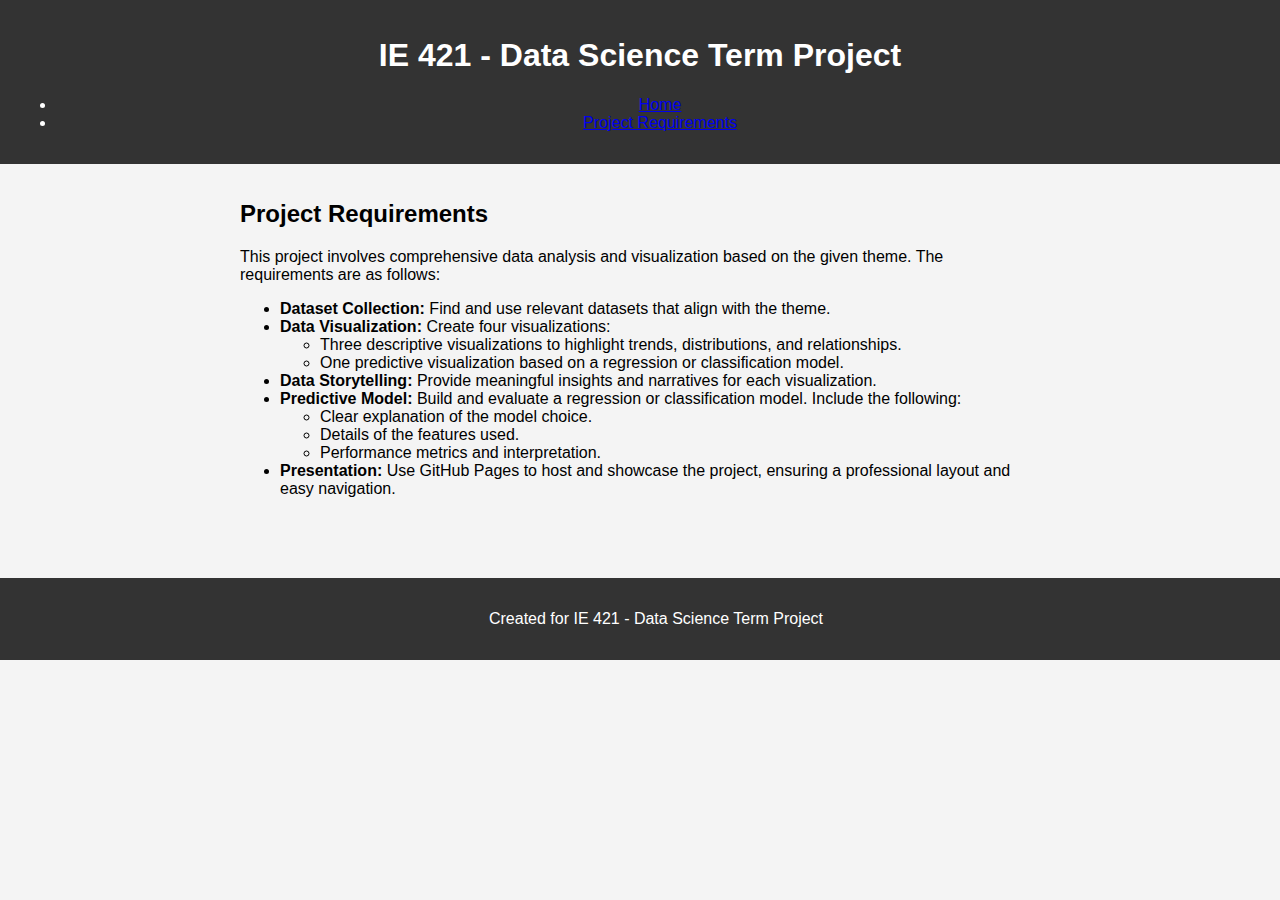
==== requirements.html @ a065161a "Create requirements.html" ====
<!DOCTYPE html>
<html lang="en">
<head>
    <meta charset="UTF-8">
    <meta name="viewport" content="width=device-width, initial-scale=1.0">
    <link rel="stylesheet" href="css/style.css">
    <title>Project Requirements</title>
</head>
<body>
<header>
    <h1>IE 421 - Data Science Term Project</h1>
    <nav>
        <ul>
            <li><a href="index.html">Home</a></li>
            <li><a href="requirements.html">Project Requirements</a></li>
        </ul>
    </nav>
</header>
<main>
    <section>
        <h2>Project Requirements</h2>
        <p>This project involves comprehensive data analysis and visualization based on the given theme. The requirements are as follows:</p>
        <ul>
            <li><strong>Dataset Collection:</strong> Find and use relevant datasets that align with the theme.</li>
            <li><strong>Data Visualization:</strong> Create four visualizations:
                <ul>
                    <li>Three descriptive visualizations to highlight trends, distributions, and relationships.</li>
                    <li>One predictive visualization based on a regression or classification model.</li>
                </ul>
            </li>
            <li><strong>Data Storytelling:</strong> Provide meaningful insights and narratives for each visualization.</li>
            <li><strong>Predictive Model:</strong> Build and evaluate a regression or classification model. Include the following:
                <ul>
                    <li>Clear explanation of the model choice.</li>
                    <li>Details of the features used.</li>
                    <li>Performance metrics and interpretation.</li>
                </ul>
            </li>
            <li><strong>Presentation:</strong> Use GitHub Pages to host and showcase the project, ensuring a professional layout and easy navigation.</li>
        </ul>
    </section>
</main>
<footer>
    <p>Created for IE 421 - Data Science Term Project</p>
</footer>
</body>
</html>
---- css/style.css ----
body {
    font-family: Arial, sans-serif;
    background-color: #f4f4f4;
    margin: 0;
    padding: 0;
}

header {
    background-color: #333;
    color: #fff;
    text-align: center;
    padding: 1rem;
}

main {
    padding: 1rem;
    max-width: 800px;
    margin: auto;
    padding-bottom: 4rem; /* Ensures space for the footer */
}

img {
    max-width: 100%;
    display: block;
    margin: 1rem 0;
}

footer {
    background-color: #333;
    color: #fff;
    text-align: center;
    padding: 1rem;
    position: relative; /* Change from fixed to relative */
    bottom: 0;
    width: 100%;
}
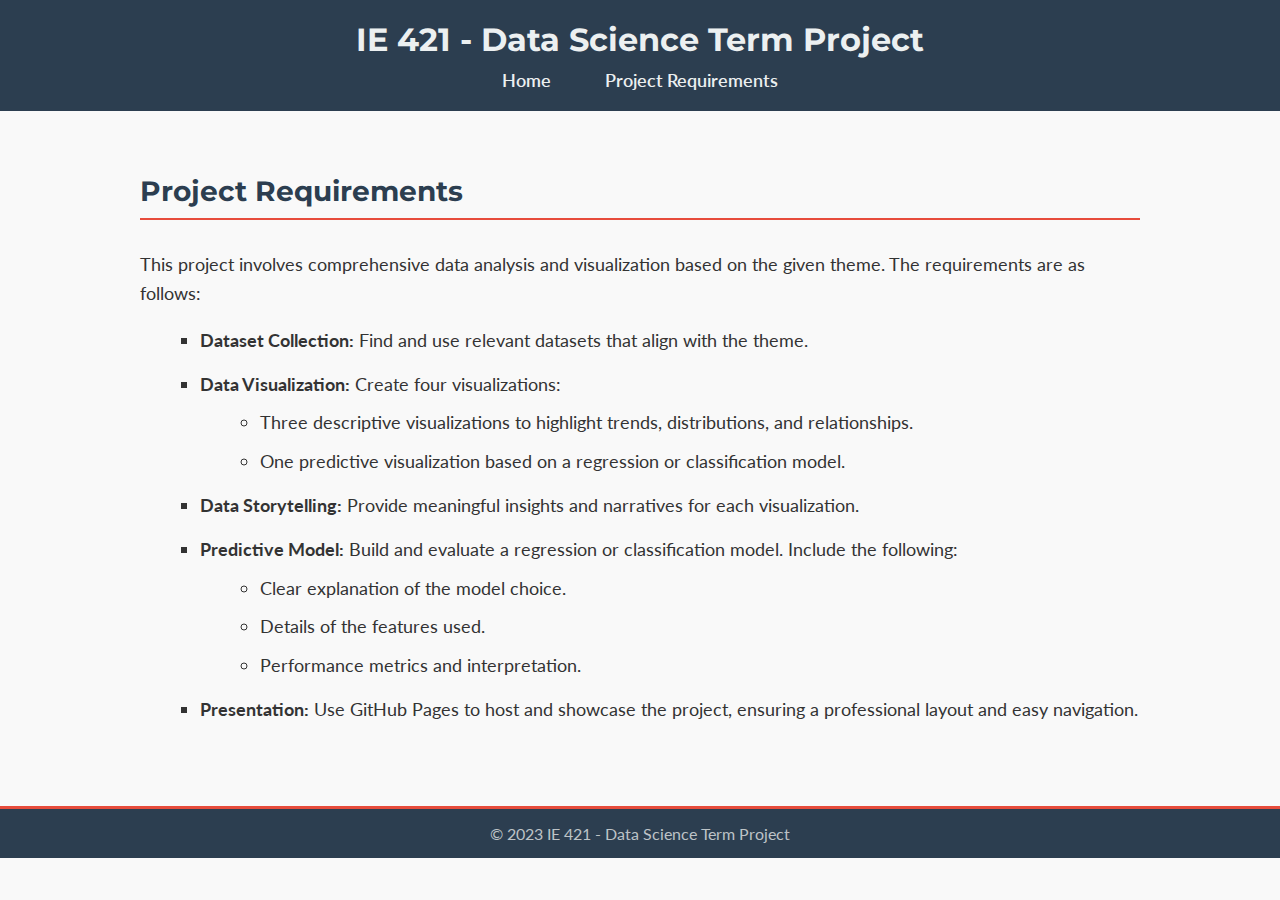
==== commit 840ec049: "Update requirements.html" ====
--- a/requirements.html
+++ b/requirements.html
@@ -3,8 +3,11 @@
 <head>
     <meta charset="UTF-8">
     <meta name="viewport" content="width=device-width, initial-scale=1.0">
+    <title>Project Requirements</title>
+    <!-- Google Fonts -->
+    <link href="https://fonts.googleapis.com/css?family=Montserrat:400,600|Lato:400,700&display=swap" rel="stylesheet">
+    <!-- CSS Stylesheet -->
     <link rel="stylesheet" href="css/style.css">
-    <title>Project Requirements</title>
 </head>
 <body>
 <header>
@@ -41,7 +44,7 @@
     </section>
 </main>
 <footer>
-    <p>Created for IE 421 - Data Science Term Project</p>
+    <p>&copy; 2023 IE 421 - Data Science Term Project</p>
 </footer>
 </body>
 </html>
--- a/css/style.css
+++ b/css/style.css
@@ -1,37 +1,130 @@
 
 body {
-    font-family: Arial, sans-serif;
-    background-color: #f4f4f4;
+    font-family: 'Lato', sans-serif;
+    background-color: #f9f9f9;
+    color: #333;
     margin: 0;
     padding: 0;
 }
 
 header {
-    background-color: #333;
-    color: #fff;
+    background-color: #2c3e50;
+    color: #ecf0f1;          
     text-align: center;
-    padding: 1rem;
+    padding: 20px 0;
+    position: sticky;
+    top: 0;
+    z-index: 1000;
+}
+
+header h1 {
+    font-family: 'Montserrat', sans-serif;
+    font-size: 32px;
+    margin: 0;
+}
+
+nav {
+    margin-top: 10px;
+}
+
+nav ul {
+    list-style: none;
+    padding: 0;
+    margin: 0;
+    text-align: center;
+}
+
+nav ul li {
+    display: inline-block;
+    margin: 0 15px;
+}
+
+nav ul li a {
+    text-decoration: none;
+    color: #ecf0f1;
+    font-weight: 600;
+    font-size: 18px;
+    padding: 10px;
+    transition: color 0.3s;
+}
+
+nav ul li a:hover {
+    color: #e74c3c;
 }
 
 main {
-    padding: 1rem;
-    max-width: 800px;
-    margin: auto;
-    padding-bottom: 4rem; /* Ensures space for the footer */
+    padding: 40px 20px;
+    max-width: 1000px;
+    margin: 0 auto;
+    padding-bottom: 4rem;
 }
 
-img {
-    max-width: 100%;
-    display: block;
-    margin: 1rem 0;
+section h2 {
+    font-family: 'Montserrat', sans-serif;
+    font-size: 28px;
+    color: #2c3e50;
+    border-bottom: 2px solid #e74c3c; 
+    padding-bottom: 10px;
+    margin-bottom: 30px;
+}
+
+section p {
+    font-size: 18px;
+    line-height: 1.6;
+}
+
+section ul {
+    font-size: 18px;
+    line-height: 1.6;
+    margin-left: 20px;
+    list-style-type: square;
+}
+
+section ul li {
+    margin-bottom: 15px;
+}
+
+section ul ul {
+    margin-top: 10px;
+    list-style-type: circle;
+}
+
+section ul ul li {
+    margin-bottom: 10px;
 }
 
 footer {
-    background-color: #333;
-    color: #fff;
+    background-color: #2c3e50;
+    color: #bdc3c7;
     text-align: center;
-    padding: 1rem;
-    position: relative; /* Change from fixed to relative */
+    padding: 15px 0;
+    border-top: 3px solid #e74c3c;
+    position: relative; 
     bottom: 0;
     width: 100%;
 }
+
+footer p {
+    margin: 0;
+    font-size: 16px;
+}
+
+/* Responsive Design */
+@media (max-width: 768px) {
+    header h1 {
+        font-size: 24px;
+    }
+    nav ul li {
+        margin: 0 10px;
+    }
+    nav ul li a {
+        font-size: 16px;
+    }
+    section h2 {
+        font-size: 24px;
+    }
+    section p,
+    section ul {
+        font-size: 16px;
+    }
+}
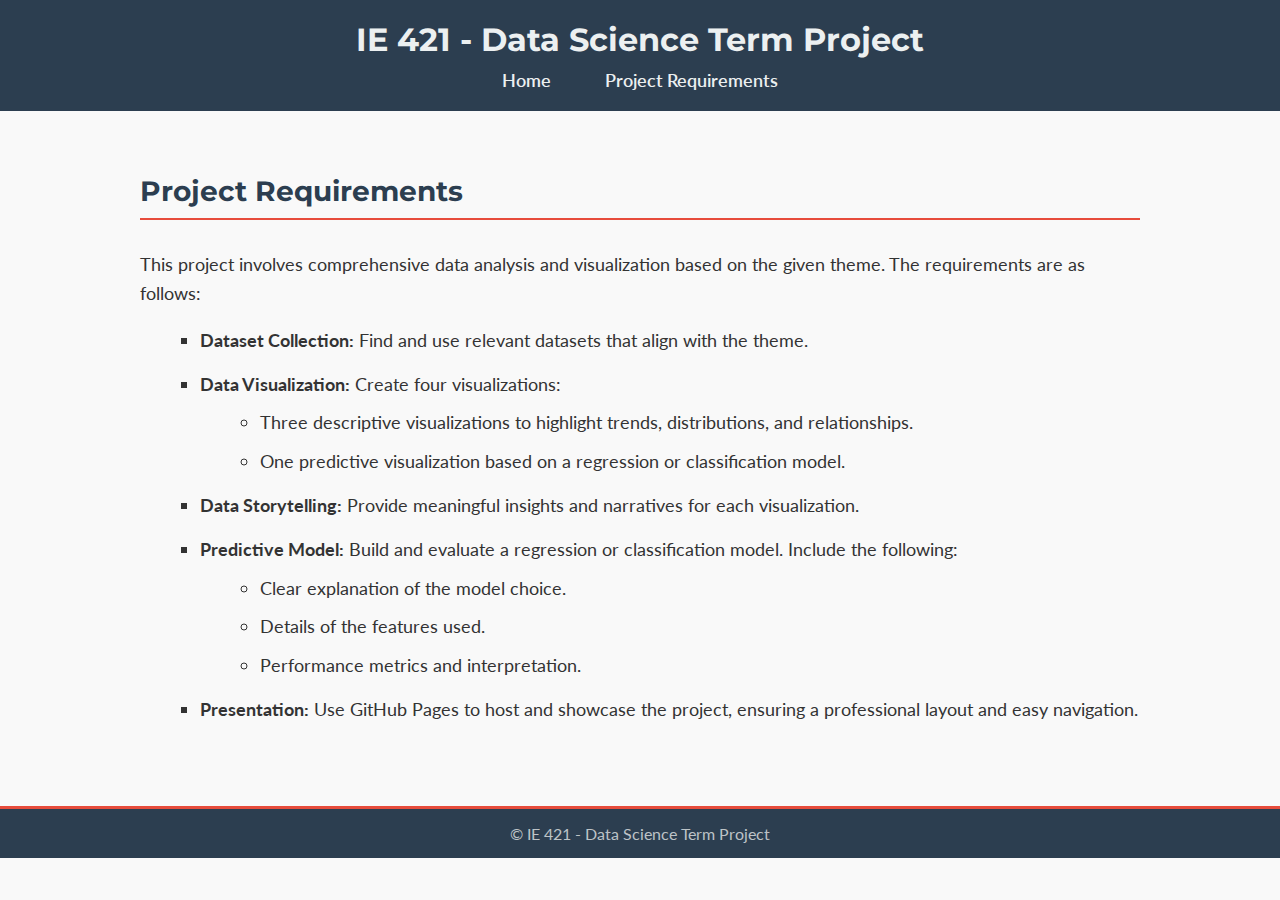
==== commit 9aebfcbd: "Update requirements.html" ====
--- a/requirements.html
+++ b/requirements.html
@@ -44,7 +44,7 @@
     </section>
 </main>
 <footer>
-    <p>&copy; 2023 IE 421 - Data Science Term Project</p>
+    <p>&copy; IE 421 - Data Science Term Project</p>
 </footer>
 </body>
 </html>
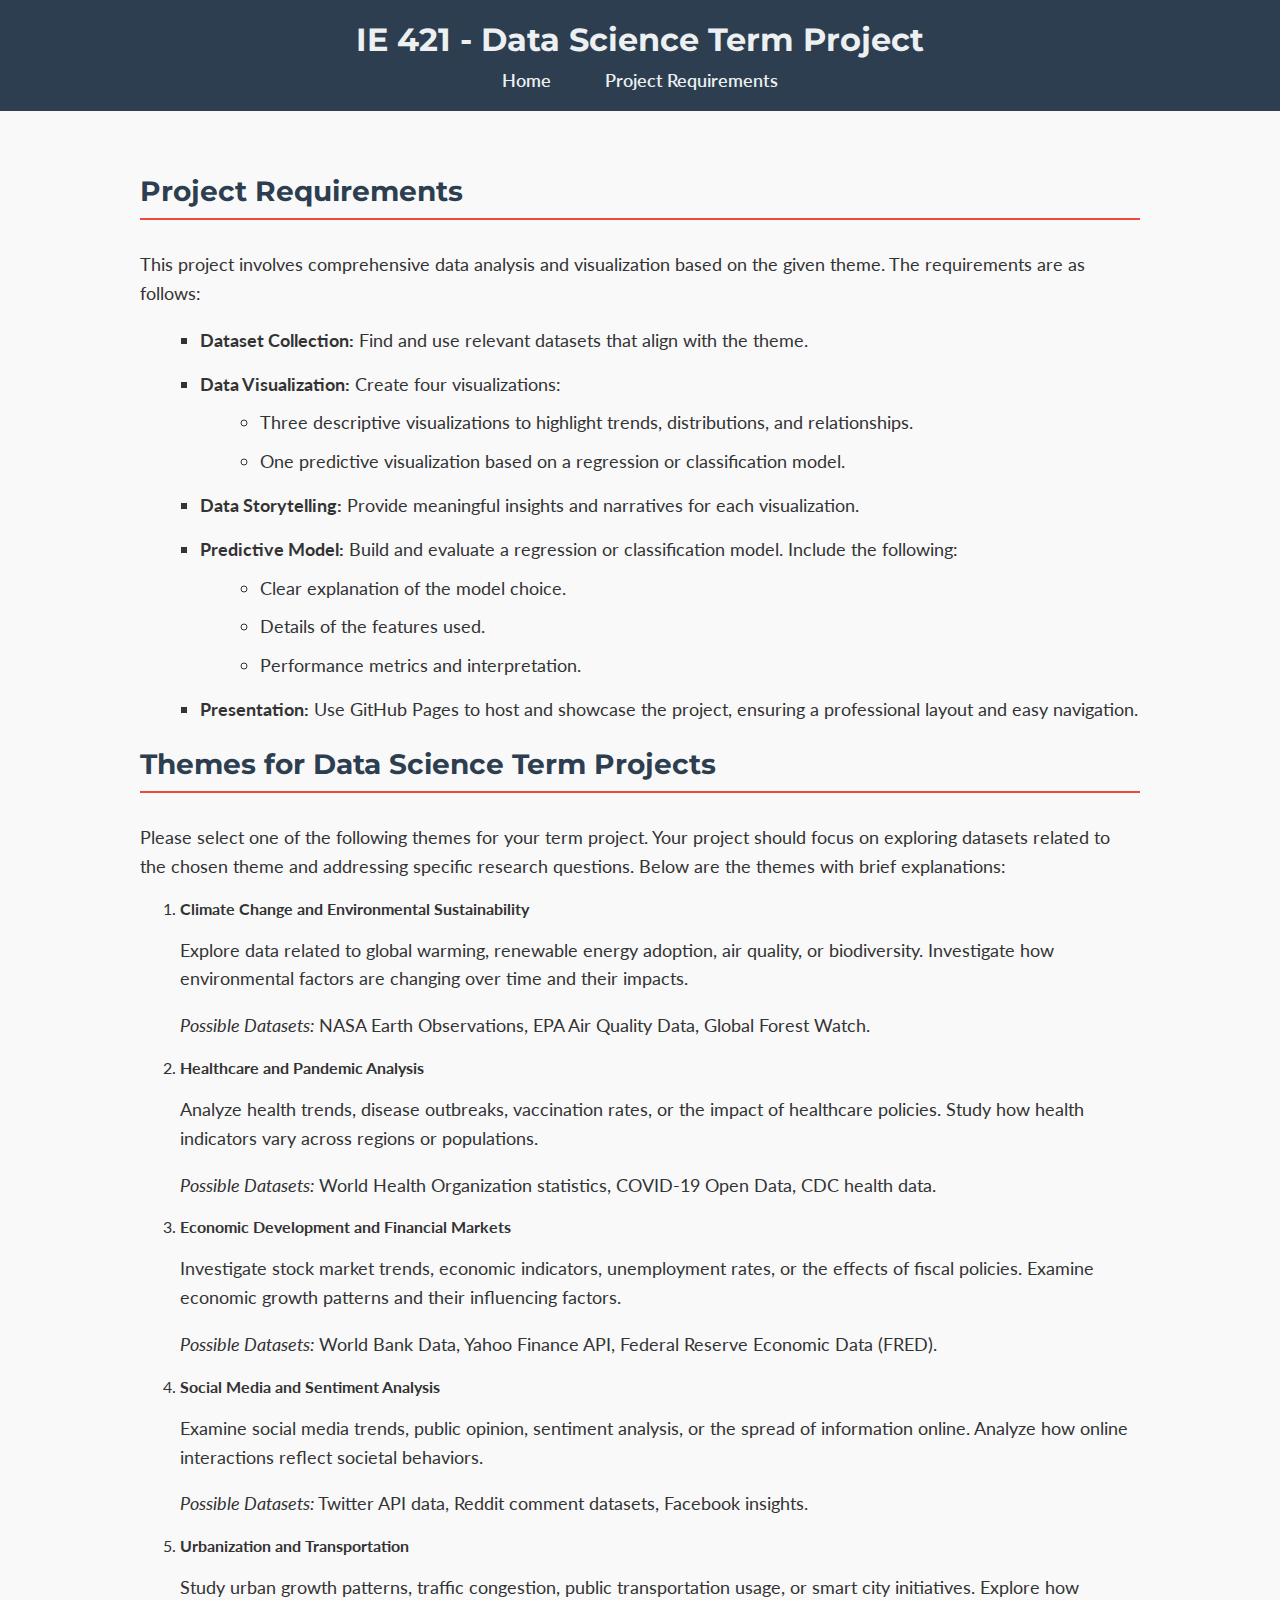
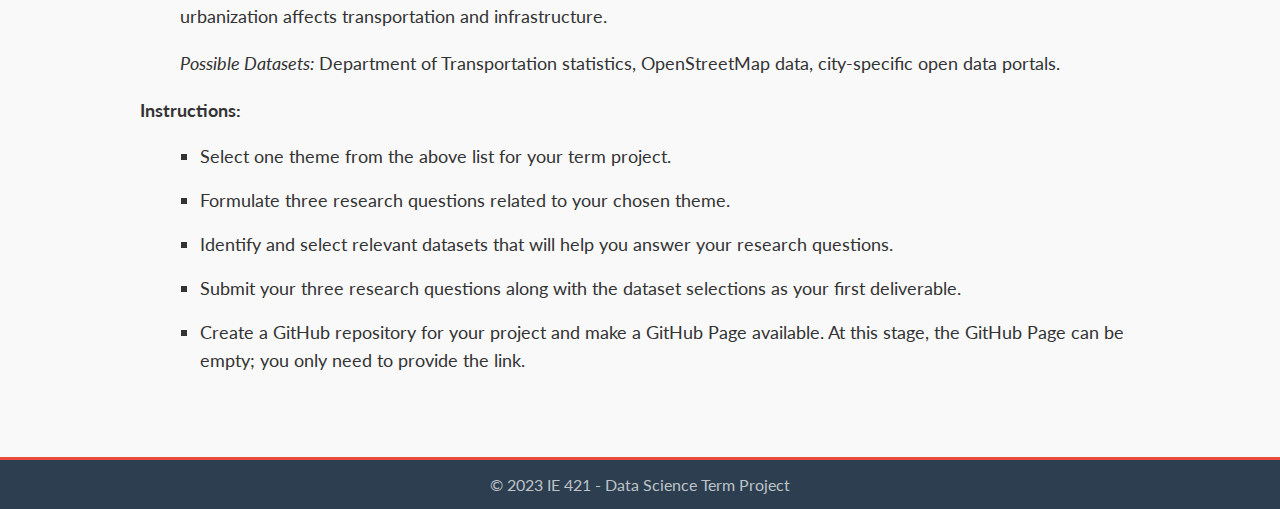
==== commit fb31d633: "Update requirements.html" ====
--- a/requirements.html
+++ b/requirements.html
@@ -42,9 +42,43 @@
             <li><strong>Presentation:</strong> Use GitHub Pages to host and showcase the project, ensuring a professional layout and easy navigation.</li>
         </ul>
     </section>
+    <section>
+        <h2>Themes for Data Science Term Projects</h2>
+        <p>Please select one of the following themes for your term project. Your project should focus on exploring datasets related to the chosen theme and addressing specific research questions. Below are the themes with brief explanations:</p>
+        <ol>
+            <li><strong>Climate Change and Environmental Sustainability</strong>
+                <p>Explore data related to global warming, renewable energy adoption, air quality, or biodiversity. Investigate how environmental factors are changing over time and their impacts.</p>
+                <p><em>Possible Datasets:</em> NASA Earth Observations, EPA Air Quality Data, Global Forest Watch.</p>
+            </li>
+            <li><strong>Healthcare and Pandemic Analysis</strong>
+                <p>Analyze health trends, disease outbreaks, vaccination rates, or the impact of healthcare policies. Study how health indicators vary across regions or populations.</p>
+                <p><em>Possible Datasets:</em> World Health Organization statistics, COVID-19 Open Data, CDC health data.</p>
+            </li>
+            <li><strong>Economic Development and Financial Markets</strong>
+                <p>Investigate stock market trends, economic indicators, unemployment rates, or the effects of fiscal policies. Examine economic growth patterns and their influencing factors.</p>
+                <p><em>Possible Datasets:</em> World Bank Data, Yahoo Finance API, Federal Reserve Economic Data (FRED).</p>
+            </li>
+            <li><strong>Social Media and Sentiment Analysis</strong>
+                <p>Examine social media trends, public opinion, sentiment analysis, or the spread of information online. Analyze how online interactions reflect societal behaviors.</p>
+                <p><em>Possible Datasets:</em> Twitter API data, Reddit comment datasets, Facebook insights.</p>
+            </li>
+            <li><strong>Urbanization and Transportation</strong>
+                <p>Study urban growth patterns, traffic congestion, public transportation usage, or smart city initiatives. Explore how urbanization affects transportation and infrastructure.</p>
+                <p><em>Possible Datasets:</em> Department of Transportation statistics, OpenStreetMap data, city-specific open data portals.</p>
+            </li>
+        </ol>
+        <p><strong>Instructions:</strong></p>
+        <ul>
+            <li>Select one theme from the above list for your term project.</li>
+            <li>Formulate three research questions related to your chosen theme.</li>
+            <li>Identify and select relevant datasets that will help you answer your research questions.</li>
+            <li>Submit your three research questions along with the dataset selections as your first deliverable.</li>
+            <li>Create a GitHub repository for your project and make a GitHub Page available. At this stage, the GitHub Page can be empty; you only need to provide the link.</li>
+        </ul>
+    </section>
 </main>
 <footer>
-    <p>&copy; IE 421 - Data Science Term Project</p>
+    <p>&copy; 2023 IE 421 - Data Science Term Project</p>
 </footer>
 </body>
 </html>
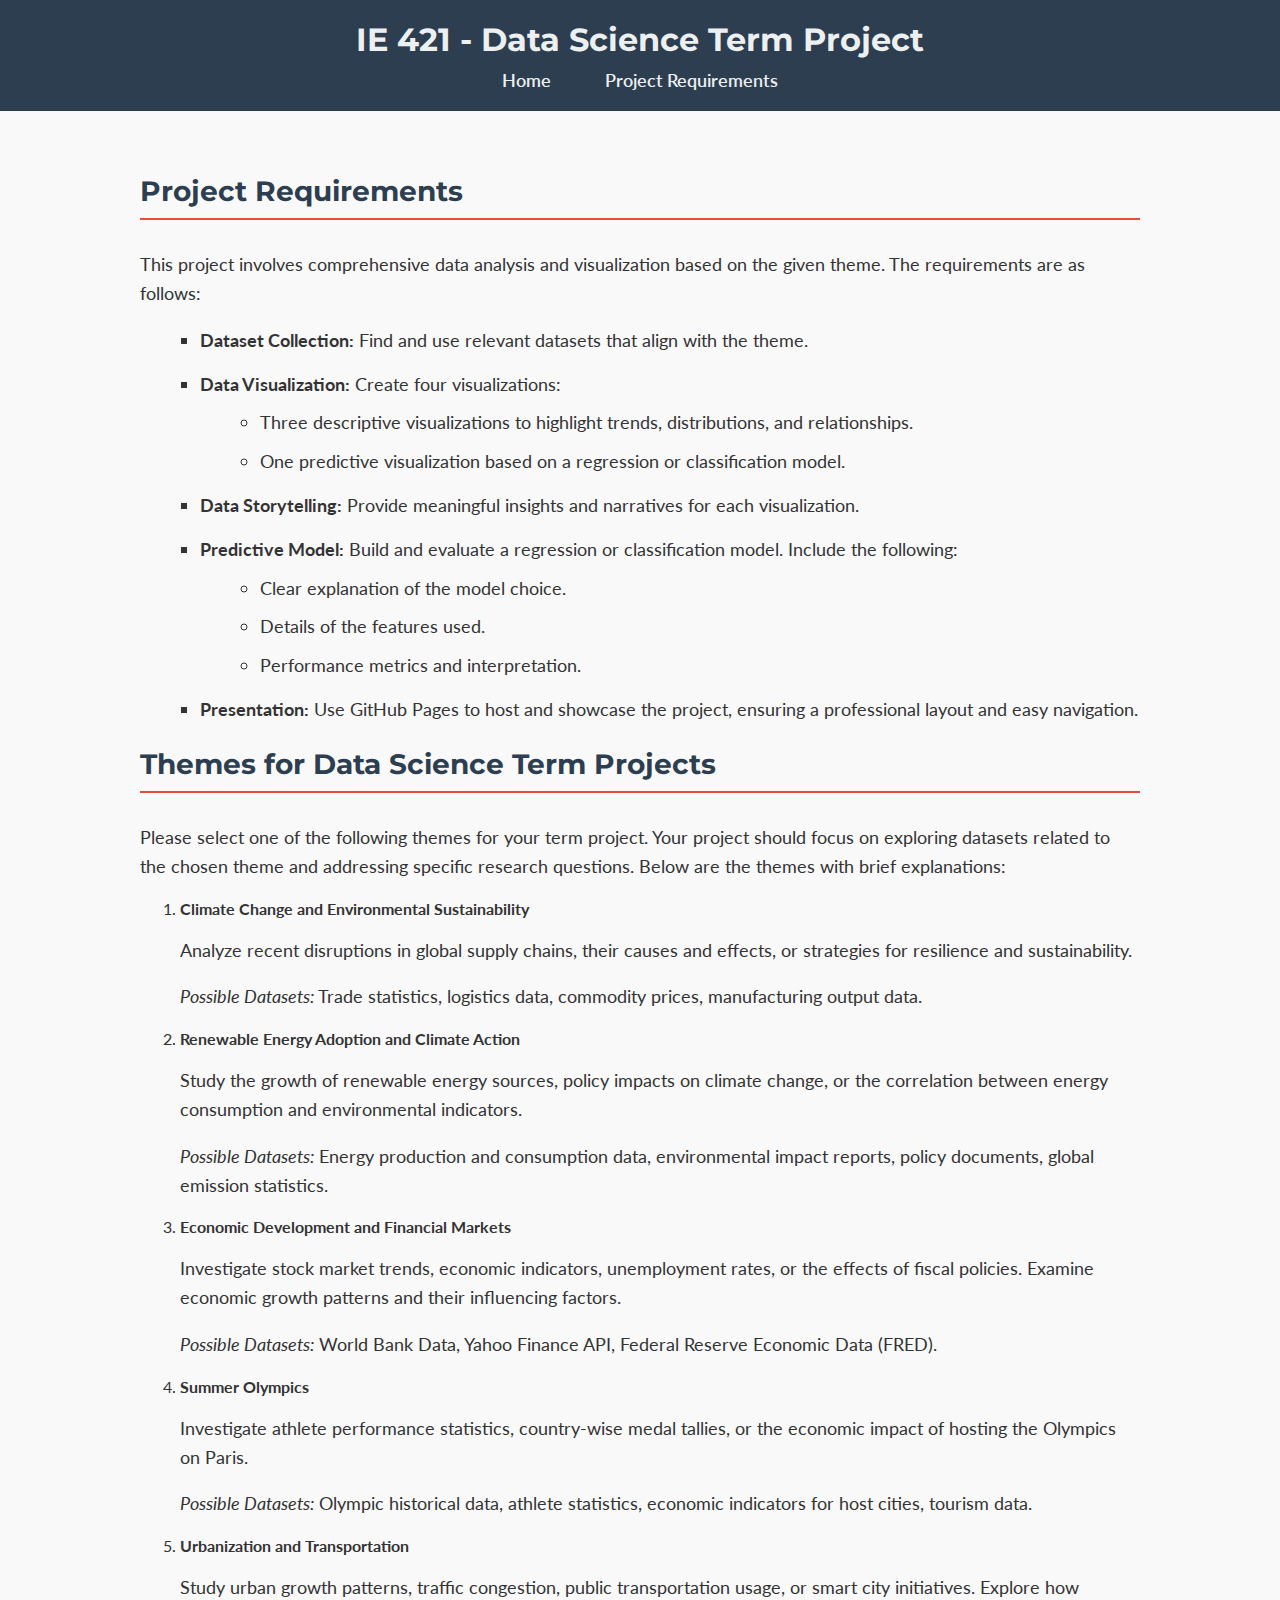
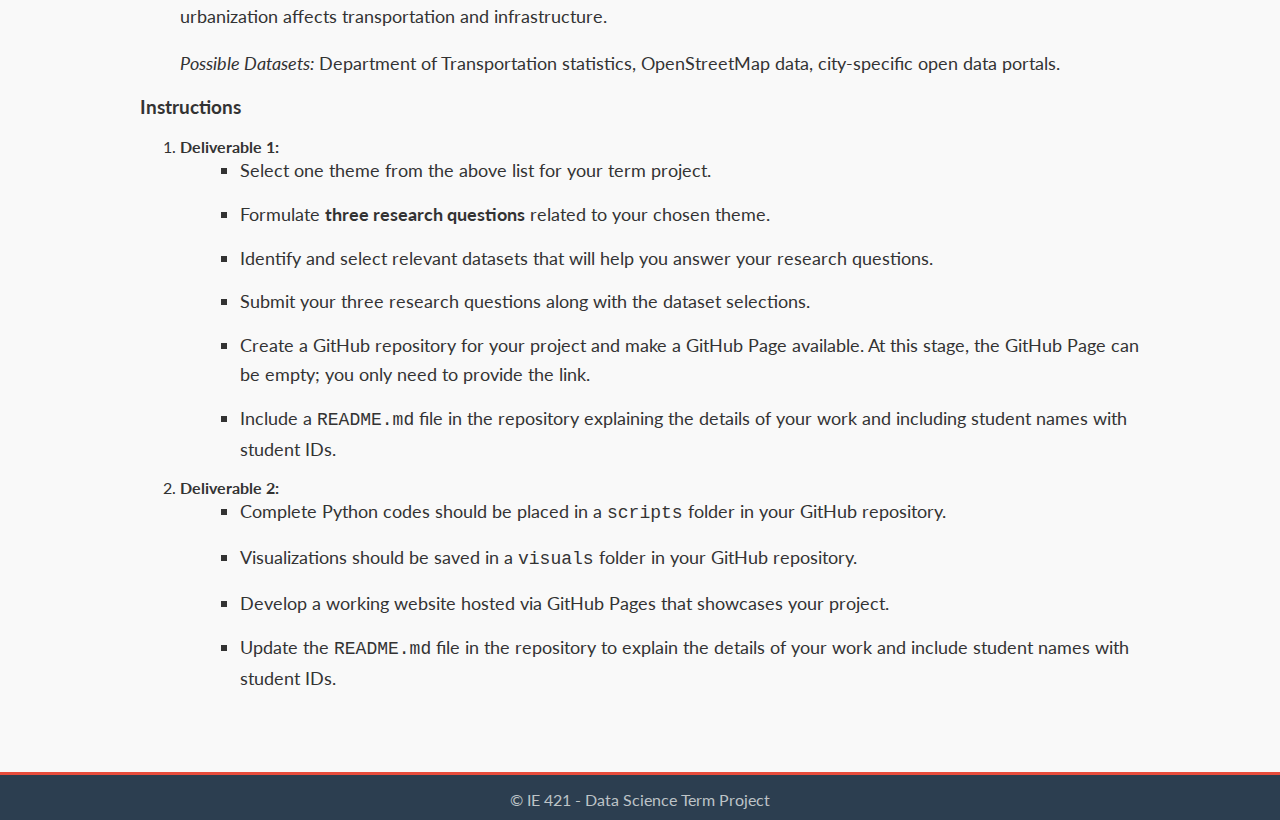
==== commit bec39bca: "Update requirements.html" ====
--- a/requirements.html
+++ b/requirements.html
@@ -47,38 +47,51 @@
         <p>Please select one of the following themes for your term project. Your project should focus on exploring datasets related to the chosen theme and addressing specific research questions. Below are the themes with brief explanations:</p>
         <ol>
             <li><strong>Climate Change and Environmental Sustainability</strong>
-                <p>Explore data related to global warming, renewable energy adoption, air quality, or biodiversity. Investigate how environmental factors are changing over time and their impacts.</p>
-                <p><em>Possible Datasets:</em> NASA Earth Observations, EPA Air Quality Data, Global Forest Watch.</p>
+                <p>Analyze recent disruptions in global supply chains, their causes and effects, or strategies for resilience and sustainability.</p>
+                <p><em>Possible Datasets:</em> Trade statistics, logistics data, commodity prices, manufacturing output data.</p>
             </li>
-            <li><strong>Healthcare and Pandemic Analysis</strong>
-                <p>Analyze health trends, disease outbreaks, vaccination rates, or the impact of healthcare policies. Study how health indicators vary across regions or populations.</p>
-                <p><em>Possible Datasets:</em> World Health Organization statistics, COVID-19 Open Data, CDC health data.</p>
+            <li><strong>Renewable Energy Adoption and Climate Action</strong>
+                <p>Study the growth of renewable energy sources, policy impacts on climate change, or the correlation between energy consumption and environmental indicators.</p>
+                <p><em>Possible Datasets:</em> Energy production and consumption data, environmental impact reports, policy documents, global emission statistics.</p>
             </li>
             <li><strong>Economic Development and Financial Markets</strong>
                 <p>Investigate stock market trends, economic indicators, unemployment rates, or the effects of fiscal policies. Examine economic growth patterns and their influencing factors.</p>
                 <p><em>Possible Datasets:</em> World Bank Data, Yahoo Finance API, Federal Reserve Economic Data (FRED).</p>
             </li>
-            <li><strong>Social Media and Sentiment Analysis</strong>
-                <p>Examine social media trends, public opinion, sentiment analysis, or the spread of information online. Analyze how online interactions reflect societal behaviors.</p>
-                <p><em>Possible Datasets:</em> Twitter API data, Reddit comment datasets, Facebook insights.</p>
+            <li><strong>Summer Olympics</strong>
+                <p>Investigate athlete performance statistics, country-wise medal tallies, or the economic impact of hosting the Olympics on Paris.</p>
+                <p><em>Possible Datasets:</em> Olympic historical data, athlete statistics, economic indicators for host cities, tourism data.</p>
             </li>
             <li><strong>Urbanization and Transportation</strong>
                 <p>Study urban growth patterns, traffic congestion, public transportation usage, or smart city initiatives. Explore how urbanization affects transportation and infrastructure.</p>
                 <p><em>Possible Datasets:</em> Department of Transportation statistics, OpenStreetMap data, city-specific open data portals.</p>
             </li>
         </ol>
-        <p><strong>Instructions:</strong></p>
-        <ul>
-            <li>Select one theme from the above list for your term project.</li>
-            <li>Formulate three research questions related to your chosen theme.</li>
-            <li>Identify and select relevant datasets that will help you answer your research questions.</li>
-            <li>Submit your three research questions along with the dataset selections as your first deliverable.</li>
-            <li>Create a GitHub repository for your project and make a GitHub Page available. At this stage, the GitHub Page can be empty; you only need to provide the link.</li>
-        </ul>
+        <h3>Instructions</h3>
+        <ol>
+            <li><strong>Deliverable 1:</strong>
+                <ul>
+                    <li>Select one theme from the above list for your term project.</li>
+                    <li>Formulate <strong>three research questions</strong> related to your chosen theme.</li>
+                    <li>Identify and select relevant datasets that will help you answer your research questions.</li>
+                    <li>Submit your three research questions along with the dataset selections.</li>
+                    <li>Create a GitHub repository for your project and make a GitHub Page available. At this stage, the GitHub Page can be empty; you only need to provide the link.</li>
+                    <li>Include a <code>README.md</code> file in the repository explaining the details of your work and including student names with student IDs.</li>
+                </ul>
+            </li>
+            <li><strong>Deliverable 2:</strong>
+                <ul>
+                    <li>Complete Python codes should be placed in a <code>scripts</code> folder in your GitHub repository.</li>
+                    <li>Visualizations should be saved in a <code>visuals</code> folder in your GitHub repository.</li>
+                    <li>Develop a working website hosted via GitHub Pages that showcases your project.</li>
+                    <li>Update the <code>README.md</code> file in the repository to explain the details of your work and include student names with student IDs.</li>
+                </ul>
+            </li>
+        </ol>
     </section>
 </main>
 <footer>
-    <p>&copy; 2023 IE 421 - Data Science Term Project</p>
+    <p>&copy; IE 421 - Data Science Term Project</p>
 </footer>
 </body>
 </html>
